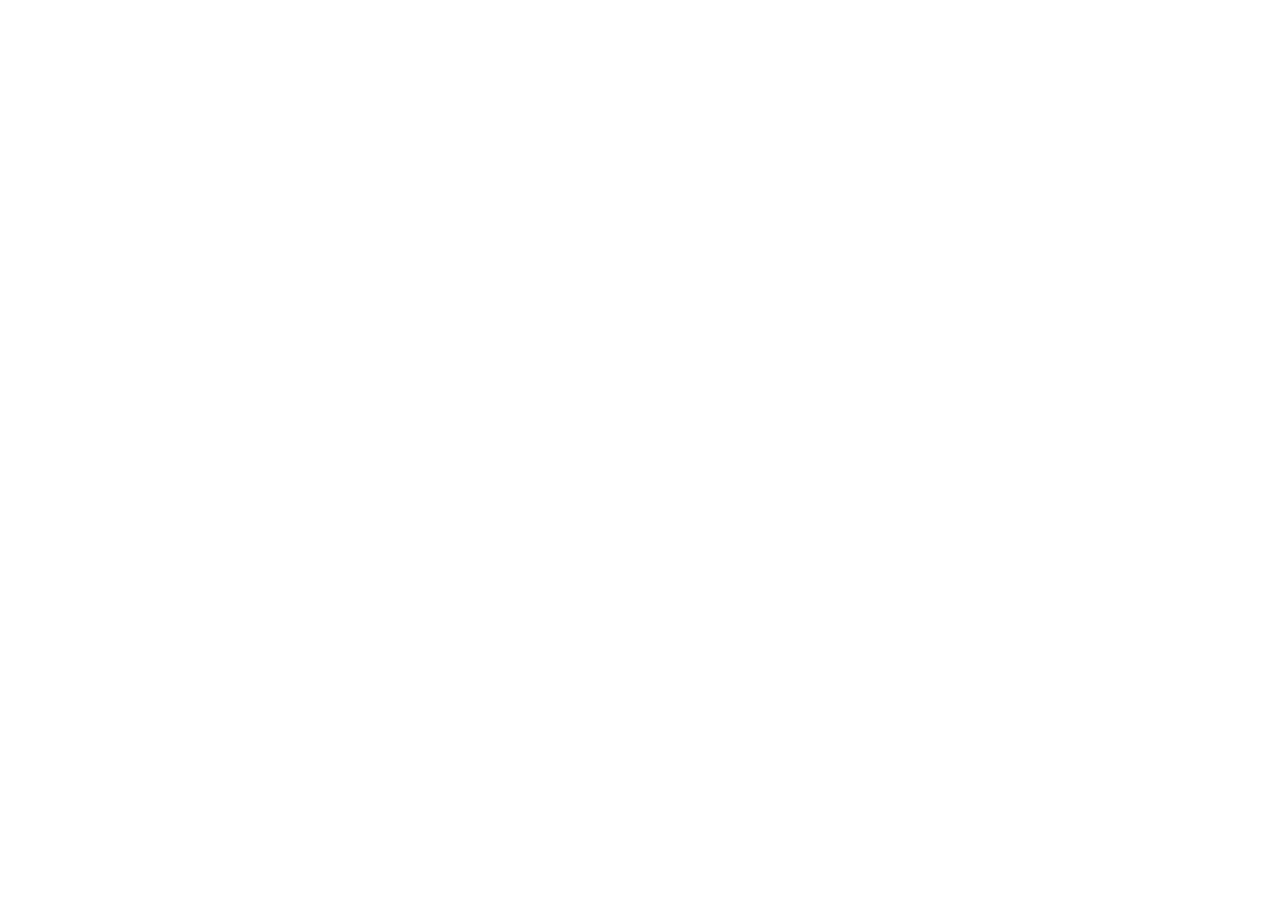
==== index.html @ d9b8ebf1 "Publica aplicativo PWA offline" ====
<!doctype html>
<html lang="pt-BR">
  <head>
    <meta charset="UTF-8" />
    <meta name="viewport" content="width=device-width,initial-scale=1,viewport-fit=cover" />
    <meta name="theme-color" content="#075ba8" />
    <meta name="description" content="Ordens de serviço offline CDR Tec, Solutec e ACF" />
    <meta name="apple-mobile-web-app-capable" content="yes" />
    <meta name="apple-mobile-web-app-status-bar-style" content="default" />
    <meta name="apple-mobile-web-app-title" content="OS Offline" />
    <meta name="mobile-web-app-capable" content="yes" />
    <meta name="format-detection" content="telephone=no" />
    <link rel="manifest" href="./manifest.webmanifest" />
    <link rel="icon" sizes="192x192" href="./icon-192.png" />
    <link rel="apple-touch-icon" sizes="180x180" href="./apple-touch-icon.png" />
    <title>CDR + Solutec + ACF — OS Offline</title>
    <script type="module" crossorigin src="./assets/index-DRpVqdhS.js"></script>
    <link rel="stylesheet" crossorigin href="./assets/index-DkbCDmpZ.css" />
    <link rel="stylesheet" href="./ios-install.css" />
  </head>
  <body>
    <div id="root"></div>
    <aside id="ios-install" class="ios-install" hidden aria-label="Instalação no iPhone">
      <button id="ios-install-close" class="ios-install-close" type="button" aria-label="Fechar">×</button>
      <img src="./apple-touch-icon.png" alt="" />
      <div><strong>Instale no iPhone</strong><p>Toque em <b>Compartilhar</b> <span aria-hidden="true">□↑</span> e depois em <b>Adicionar à Tela de Início</b>.</p></div>
    </aside>
    <script src="./ios-install.js"></script>
  </body>
</html>
---- ios-install.css ----
.ios-install{position:fixed;z-index:99999;left:max(14px,env(safe-area-inset-left));right:max(14px,env(safe-area-inset-right));bottom:max(16px,calc(env(safe-area-inset-bottom) + 10px));display:flex;gap:12px;align-items:center;padding:14px 42px 14px 14px;border:1px solid rgba(7,91,168,.16);border-radius:18px;background:rgba(255,255,255,.97);color:#17324d;box-shadow:0 12px 38px rgba(15,42,66,.22);font:14px/1.35 -apple-system,BlinkMacSystemFont,"Segoe UI",sans-serif;backdrop-filter:blur(14px)}
.ios-install[hidden]{display:none}.ios-install img{width:48px;height:48px;border-radius:12px;flex:none}.ios-install strong{display:block;color:#075ba8;font-size:15px;margin-bottom:3px}.ios-install p{margin:0}.ios-install-close{position:absolute;right:10px;top:8px;border:0;background:transparent;color:#64788b;font-size:26px;line-height:1;cursor:pointer}.ios-install span{font-size:17px;color:#075ba8;font-weight:700}
@media print{.ios-install{display:none!important}}
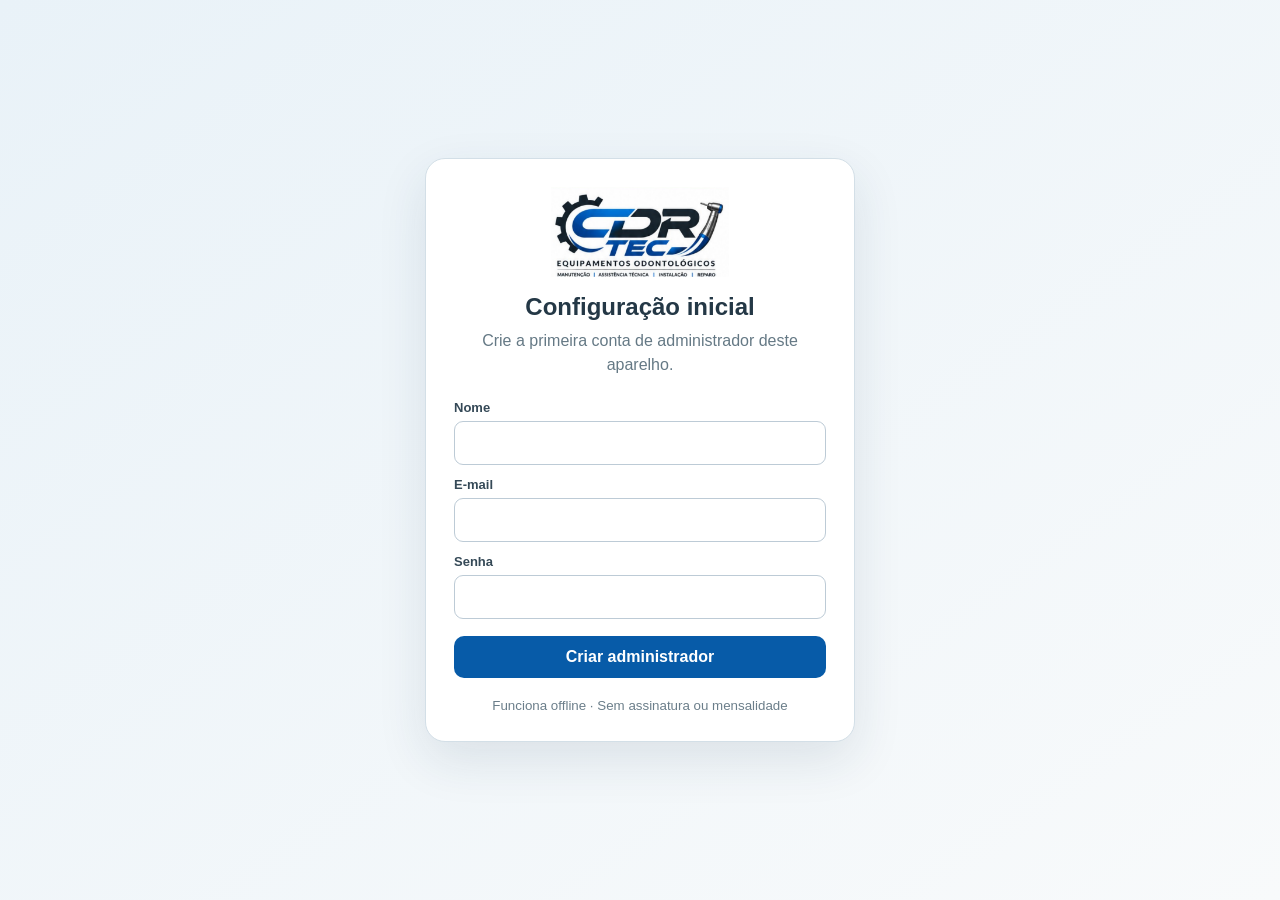
==== commit 1eb6c388: "Adiciona componentes do aplicativo" ====
--- a/index.html
+++ b/index.html
@@ -14,8 +14,8 @@
     <link rel="icon" sizes="192x192" href="./icon-192.png" />
     <link rel="apple-touch-icon" sizes="180x180" href="./apple-touch-icon.png" />
     <title>CDR + Solutec + ACF — OS Offline</title>
-    <script type="module" crossorigin src="./assets/index-DRpVqdhS.js"></script>
-    <link rel="stylesheet" crossorigin href="./assets/index-DkbCDmpZ.css" />
+    <script type="module" crossorigin src="./index-DRpVqdhS.js"></script>
+    <link rel="stylesheet" crossorigin href="./index-DkbCDmpZ.css" />
     <link rel="stylesheet" href="./ios-install.css" />
   </head>
   <body>
--- a/index-DkbCDmpZ.css
+++ b/index-DkbCDmpZ.css
@@ -0,0 +1 @@
+:root{--background:#fff;--foreground:#171717;--card:#fff;--card-foreground:#171717;--popover:#fff;--popover-foreground:#171717;--primary:#171717;--primary-foreground:#fafafa;--secondary:#f5f5f5;--secondary-foreground:#171717;--muted:#f5f5f5;--muted-foreground:#737373;--accent:#f5f5f5;--accent-foreground:#171717;--destructive:#e7000b;--border:#e5e5e5;--input:#e5e5e5;--ring:#a1a1a1;--chart-1:#f54900;--chart-2:#009689;--chart-3:#104e64;--chart-4:#ffb900;--chart-5:#fe9a00;--radius:.625rem;--sidebar:#fafafa;--sidebar-foreground:#171717;--sidebar-primary:#171717;--sidebar-primary-foreground:#fafafa;--sidebar-accent:#f5f5f5;--sidebar-accent-foreground:#171717;--sidebar-border:#e5e5e5;--sidebar-ring:#a1a1a1}@theme inline{--color-background: var(--background); --color-foreground: var(--foreground); --color-card: var(--card); --color-card-foreground: var(--card-foreground); --color-popover: var(--popover); --color-popover-foreground: var(--popover-foreground); --color-primary: var(--primary); --color-primary-foreground: var(--primary-foreground); --color-secondary: var(--secondary); --color-secondary-foreground: var(--secondary-foreground); --color-muted: var(--muted); --color-muted-foreground: var(--muted-foreground); --color-accent: var(--accent); --color-accent-foreground: var(--accent-foreground); --color-destructive: var(--destructive); --color-border: var(--border); --color-input: var(--input); --color-ring: var(--ring); --color-chart-1: var(--chart-1); --color-chart-2: var(--chart-2); --color-chart-3: var(--chart-3); --color-chart-4: var(--chart-4); --color-chart-5: var(--chart-5); --color-sidebar: var(--sidebar); --color-sidebar-foreground: var(--sidebar-foreground); --color-sidebar-primary: var(--sidebar-primary); --color-sidebar-primary-foreground: var(--sidebar-primary-foreground); --color-sidebar-accent: var(--sidebar-accent); --color-sidebar-accent-foreground: var(--sidebar-accent-foreground); --color-sidebar-border: var(--sidebar-border); --color-sidebar-ring: var(--sidebar-ring); --radius-sm: calc(var(--radius) - 4px); --radius-md: calc(var(--radius) - 2px); --radius-lg: var(--radius); --radius-xl: calc(var(--radius) + 4px); --font-sans: Arial, Helvetica, sans-serif; --font-mono: ui-monospace, SFMono-Regular, Menlo, Monaco, Consolas, "Liberation Mono", "Courier New", monospace;}body{color:#1d2933;background:#f2f5f8;margin:0;font-family:Arial,Helvetica,sans-serif}*{box-sizing:border-box}button,input,select,textarea{font:inherit}.app-header{z-index:20;background:#fff;border-bottom:1px solid #d9e2e9;align-items:center;gap:18px;height:78px;padding:8px max(18px,50vw - 530px);display:flex;position:sticky;top:0}.app-header img{object-fit:contain;object-position:left;width:190px;height:62px}.header-copy{flex-direction:column;gap:5px;display:flex}.header-copy strong{color:#263642;font-size:17px}.header-copy span{color:#0b65b8;align-items:center;gap:5px;font-size:13px;display:flex}.account{color:#5e7180;align-items:center;gap:12px;margin-left:auto;font-size:13px;display:flex}.account a{color:#354a59;background:#eef3f7;border-radius:10px;place-items:center;width:38px;height:38px;display:grid}.tabs{z-index:19;background:#f2f5f8;grid-template-columns:1fr 1fr;gap:8px;max-width:1060px;margin:auto;padding:10px 16px;display:grid;position:sticky;top:78px}.tabs button{color:#344b5c;cursor:pointer;background:#e6edf3;border:1px solid #cbd7e0;border-radius:11px;justify-content:center;align-items:center;gap:8px;padding:11px;font-weight:700;display:flex}.tabs button.active{color:#fff;background:#075ba8;border-color:#075ba8}.tabs b{background:#ffffff38;border-radius:999px;min-width:23px;padding:2px 6px;font-size:12px}.app-main{max-width:1060px;margin:auto;padding:10px 16px 110px}.form-heading,.history-head{justify-content:space-between;align-items:end;gap:20px;margin:16px 2px;display:flex}.form-heading small,.history-head small{letter-spacing:.1em;color:#0b65b8;font-size:12px;font-weight:800}.form-heading h1,.history-head h1{color:#273844;margin:3px 0 0;font-size:28px}.history-head p{color:#667b89;margin:5px 0 0}.saved-chip{color:#13714d;background:#e4f5ed;border-radius:999px;align-items:center;gap:6px;padding:7px 10px;font-size:13px;font-weight:700;display:flex}.card{background:#fff;border:1px solid #d9e2e9;border-radius:15px;margin-bottom:13px;padding:18px;box-shadow:0 3px 13px #1630420b}.card>h2{color:#075ba8;letter-spacing:.045em;text-transform:uppercase;margin:0 0 15px;font-size:14px}.grid{grid-template-columns:1fr 1fr;gap:13px;display:grid}.wide{grid-column:1/-1}label{color:#354957;margin-bottom:12px;font-size:13px;font-weight:700;display:block}input,select,textarea{color:#18252e;background:#fff;border:1px solid #bdcbd6;border-radius:9px;outline:none;width:100%;margin-top:6px;padding:12px;font-size:16px}input:focus,select:focus,textarea:focus{border-color:#0b65b8;box-shadow:0 0 0 3px #0b65b81f}textarea{resize:vertical;min-height:116px}.short{min-height:78px}.choices{flex-wrap:wrap;gap:9px;display:flex}.choices label{background:#fff;border:1px solid #c7d3dc;border-radius:9px;align-items:center;gap:7px;margin:0;padding:10px 13px;display:flex}.choices input{width:auto;margin:0}.signature{background:#fff;border:1px dashed #99aab7;border-radius:10px;overflow:hidden}.signature canvas{touch-action:none;width:100%;height:150px;display:block}.declaration{color:#536977;font-size:14px;line-height:1.5}.button{cursor:pointer;border:0;border-radius:10px;justify-content:center;align-items:center;gap:8px;padding:12px 15px;font-weight:700;display:inline-flex}.button:disabled{opacity:.6}.primary{color:#fff;background:#075ba8}.secondary{color:#294150;background:#e7eef4}.danger{color:#a82929;background:#fff0f0;border:1px solid #efc8c8}.ghost{color:#344b59;background:#edf2f6}.full-button{width:100%;margin-top:6px;padding:9px}.actions{-webkit-backdrop-filter:blur(8px);backdrop-filter:blur(8px);background:#f2f5f8f2;grid-template-columns:1.25fr 1fr .7fr;gap:9px;padding:12px 0 17px;display:grid;position:sticky;bottom:0}.toast{z-index:60;color:#fff;background:#203746;border-radius:10px;max-width:calc(100vw - 30px);padding:11px 16px;font-size:14px;position:fixed;top:92px;left:50%;transform:translate(-50%);box-shadow:0 12px 30px #0000002e}.search{background:#fff;border:1px solid #cad6df;border-radius:12px;align-items:center;gap:10px;margin-bottom:14px;padding:0 14px;display:flex}.search input{border:0;margin:0;padding-left:0;box-shadow:none!important}.location{background:#fff;border:1px solid #d9e2e9;border-radius:14px;margin-bottom:12px;overflow:hidden}.location>h2{color:#075ba8;background:#eaf1f6;justify-content:space-between;gap:12px;margin:0;padding:14px 16px;font-size:16px;display:flex}.location>h2 span{color:#617481;font-size:12px;font-weight:600}.order-row{border-top:1px solid #e3e9ee;grid-template-columns:1fr auto;align-items:center;gap:14px;padding:14px 16px;display:grid}.order-row strong{color:#273b49;font-size:15px}.order-row strong i{color:#5b6f7d;background:#eef3f6;border-radius:999px;margin-left:7px;padding:4px 7px;font-size:11px;font-style:normal;display:inline-block}.order-row p{color:#687b88;margin:5px 0 0;font-size:13px}.order-row>div:last-child{gap:7px;display:flex}.icon-danger{color:#a82b2b;cursor:pointer;background:#fff1f1;border:1px solid #edcccc;border-radius:10px;place-items:center;width:42px;display:grid}.empty{text-align:center;color:#607582;background:#fff;border:1px dashed #b7c7d2;border-radius:14px;padding:42px 20px}.print-sheet{display:none}@media (max-width:650px){.app-header{gap:9px;height:72px;padding:7px 14px}.app-header img{width:145px;height:55px}.header-copy strong{font-size:14px}.header-copy span,.account>span{display:none}.tabs{top:72px}.grid{grid-template-columns:1fr}.wide{grid-column:auto}.actions{grid-template-columns:1fr 1fr}.actions .danger{grid-column:1/-1}.form-heading h1,.history-head h1{font-size:23px}.order-row{grid-template-columns:1fr}.order-row>div:last-child .secondary{flex:1}.history-head{align-items:center}.history-head .button{padding:10px}.app-main{padding-inline-start:12px;padding-inline-end:12px}.card{padding:15px}}@page{size:A4 portrait;margin:0}@media print{body>:not(.print-sheet){display:none!important}.print-sheet{color:#111;background:#fff;width:210mm;height:297mm;font-family:Arial,sans-serif;display:block;position:relative;overflow:hidden}.print-sheet>header{justify-content:space-between;height:39mm;padding:10mm 16mm 4mm;display:flex}.print-sheet>header img{object-fit:contain;object-position:left;width:70mm}.print-sheet>header div{background:linear-gradient(158deg,#075ba8 0 47%,#293945 48%);width:62mm;height:19mm}.print-body{padding:0 17mm 25mm;font-size:8.2pt}.print-body h1{text-align:center;margin:0 0 4mm;font-size:14pt}.print-top{grid-template-columns:1fr 1fr 1fr;gap:4mm;display:grid}.print-top p,.line{border-bottom:.3mm solid #444;min-height:5mm;margin:0 0 2mm}.print-grid{border:.3mm solid #666;grid-template-columns:1fr 1fr;display:grid}.print-grid p{border-bottom:.2mm solid #aaa;border-right:.2mm solid #aaa;min-height:8mm;margin:0;padding:1.5mm}.print-grid p:nth-child(2n){border-right:0}.print-grid p:nth-last-child(-n+2){border-bottom:0}.print-body h2{text-align:center;background:#e9edf0;border:.3mm solid #666;margin:2mm 0 0;padding:1mm;font-size:8.2pt}.print-desc{white-space:pre-wrap;border:.3mm solid #666;border-top:0;height:28mm;padding:2mm;overflow:hidden}.print-box{white-space:pre-wrap;border:.3mm solid #666;border-top:0;min-height:6mm;margin:0;padding:1.2mm 1.7mm}.print-question{text-align:center;border:.3mm solid #666;border-top:0;padding:1.6mm}.print-declaration{margin:2mm 0;font-size:7.6pt;line-height:1.3}.print-signatures{text-align:center;grid-template-columns:1fr 1fr;gap:13mm;margin-top:1mm;display:grid}.print-signatures>div{flex-direction:column;justify-content:flex-end;align-items:center;height:24mm;display:flex}.print-signatures img{object-fit:contain;max-width:52mm;max-height:12mm}.print-signatures hr{border:0;border-top:.3mm solid #333;width:100%;margin:1mm 0}.print-signatures small{margin-top:.6mm;font-size:7pt}.city{text-align:center;margin:2mm;font-weight:700}.print-sheet footer{color:#fff;background:#293945;justify-content:space-between;height:22mm;padding:8mm 14mm 0;font-size:7.5pt;display:flex;position:absolute;bottom:0;left:0;right:0}}.tabs{grid-template-columns:repeat(3,1fr)}.form-fields{border:0;min-width:0;margin:0;padding:0}.form-fields:disabled .signature{pointer-events:none;background:#f2f4f6}@media (max-width:650px){.tabs button{padding:10px 5px;font-size:12px}.tabs button svg{display:none}}.brand-solutec img{width:215px}.brand-xandinho img{width:155px}.company-options{grid-template-columns:repeat(3,1fr);gap:10px;display:grid}.company-options label{cursor:pointer;background:#f8fafb;border:1px solid #c9d5de;border-radius:11px;flex-direction:column;justify-content:center;align-items:center;gap:7px;min-height:96px;margin:0;padding:10px;display:flex}.company-options label.selected{background:#eef6fc;border:2px solid #075ba8;box-shadow:0 0 0 3px #075ba814}.company-options input{opacity:0;pointer-events:none;position:absolute}.company-options img{object-fit:contain;width:100%;height:50px}.company-options span{color:#354957;font-size:13px}.history-filters{grid-template-columns:1fr 210px;align-items:stretch;gap:10px;margin-bottom:14px;display:grid}.history-filters .search,.history-filters>select{margin:0}.company-badge{color:#075ba8;background:#e7f0f8;border-radius:999px;margin-left:7px;padding:4px 7px;font-size:11px;font-style:normal;display:inline-block}.badge-xandinho{color:#8a5900;background:#fff0cf}.badge-solutec{color:#064f94;background:#e7f0f8}.print-brand{display:none}@media (max-width:650px){.company-options{grid-template-columns:1fr}.company-options label{flex-direction:row;justify-content:flex-start;min-height:72px}.company-options img{width:110px}.history-filters{grid-template-columns:1fr}.brand-solutec img{width:155px}.brand-xandinho img{width:120px}}@media print{body>:not(.print-brand){display:none!important}body>.print-brand{width:210mm;height:297mm;position:relative;overflow:hidden;display:block!important}.print-brand>.print-sheet{background:0 0!important;display:block!important;position:absolute!important;top:0!important;bottom:0!important;left:0!important;right:0!important}.letterhead-bg{object-fit:fill;z-index:0;width:210mm;height:297mm;position:absolute;top:0;bottom:0;left:0;right:0;display:block!important}.print-brand .print-sheet>header,.print-brand .print-body,.print-brand .print-sheet>footer{z-index:1;position:relative}.print-solutec .print-sheet>header,.print-xandinho .print-sheet>header,.print-solutec .print-sheet>footer,.print-xandinho .print-sheet>footer{display:none!important}.print-solutec .print-body,.print-xandinho .print-body{background:#ffffffc2;padding:0;position:absolute;left:17mm;right:17mm}.print-solutec .print-body{top:46mm;bottom:25mm}.print-xandinho .print-body{top:53mm;bottom:27mm}.print-solutec .print-body h1,.print-xandinho .print-body h1{margin-bottom:3mm;font-size:13pt}.print-solutec .print-desc,.print-xandinho .print-desc{height:25mm}.print-xandinho .print-body{font-size:7.8pt}}.account>button{color:#354a59;cursor:pointer;background:#eef3f7;border:0;border-radius:10px;place-items:center;width:38px;height:38px;display:grid}.install-app-button{z-index:70;color:#fff;cursor:pointer;white-space:nowrap;background:#075ba8;border:0;border-radius:999px;align-items:center;gap:8px;padding:13px 20px;font-weight:800;display:flex;position:fixed;bottom:16px;left:50%;transform:translate(-50%);box-shadow:0 10px 28px #075ba866}.backup-panel{justify-content:flex-end;gap:9px;max-width:1060px;margin:12px auto 0;display:flex}.import-button{cursor:pointer;margin:0}.import-button input{display:none}.accounts-fab{z-index:35;color:#fff;cursor:pointer;background:#243b4a;border:0;border-radius:999px;align-items:center;gap:7px;padding:12px 17px;font-weight:700;display:flex;position:fixed;bottom:16px;right:16px;box-shadow:0 8px 24px #1a334855}.auth-screen{background:linear-gradient(145deg,#e9f2f8,#f8fafb);place-items:center;min-height:100vh;padding:22px;display:grid}.auth-card{background:#fff;border:1px solid #d3dfe7;border-radius:20px;width:min(430px,100%);padding:28px;box-shadow:0 18px 50px #1c3b521c}.auth-card>img{object-fit:contain;width:210px;height:90px;margin:0 auto 16px;display:block}.auth-card h1{text-align:center;color:#243846;margin:0}.auth-card>p{text-align:center;color:#657985;margin:8px 0 24px;line-height:1.45}.auth-card form .button{width:100%;margin-top:5px}.auth-card>small{text-align:center;color:#6b7e8a;margin-top:20px;display:block}.auth-error{color:#9a2929;background:#fff0f0;border-radius:8px;padding:10px;font-size:13px}.modal-backdrop{z-index:80;background:#142837aa;place-items:center;padding:15px;display:grid;position:fixed;top:0;bottom:0;left:0;right:0}.accounts-modal{background:#fff;border-radius:18px;width:min(650px,100%);max-height:92vh;padding:20px;overflow:auto;box-shadow:0 22px 60px #0005}.accounts-modal>header{justify-content:space-between;gap:15px;display:flex}.accounts-modal h2{color:#243846;margin:0}.accounts-modal header p{color:#657985;margin:5px 0 15px}.accounts-modal header>button{cursor:pointer;background:#edf2f5;border:0;border-radius:10px;width:39px;height:39px}.account-list>div{border-top:1px solid #e2e8ec;justify-content:space-between;align-items:center;gap:12px;padding:12px;display:flex}.account-list span{flex-direction:column;display:flex}.account-list small{color:#677c89;margin-top:3px}.new-account{background:#f1f5f8;border-radius:13px;grid-template-columns:1fr 1fr;gap:8px 13px;margin-top:14px;padding:16px;display:grid}.new-account h3{align-items:center;gap:7px;margin:0 0 13px;display:flex}.new-account h3,.new-account .auth-error,.new-account .button{grid-column:1/-1}.new-account label{margin:0}@media (max-width:650px){.backup-panel{flex-direction:column}.backup-panel .button{width:100%}.accounts-fab{bottom:12px}.new-account{grid-template-columns:1fr}.new-account h3,.new-account .auth-error,.new-account .button{grid-column:auto}}@media print{body>#root{display:block!important}body>#root>:not(.print-brand){display:none!important}body>#root>.print-brand{width:210mm!important;height:297mm!important;display:block!important;position:relative!important;overflow:hidden!important}}.account>span{flex-direction:column;align-items:flex-end;gap:2px;display:flex}.account small{color:#0b65b8;font-size:11px;font-weight:700}@media print{html,body,.print-brand,.print-sheet,.letterhead-bg{-webkit-print-color-adjust:exact!important;-moz-print-color-adjust:exact!important;print-color-adjust:exact!important}.print-cdr .print-sheet>header,.print-cdr .print-sheet>footer{display:none!important}.print-cdr .print-body,.print-solutec .print-body,.print-xandinho .print-body{color:#111!important;background:0 0!important;padding:0!important;position:absolute!important;left:17mm!important;right:17mm!important;overflow:hidden!important}.print-cdr .print-body{font-size:7.5pt!important;top:62mm!important;bottom:46mm!important}.print-cdr .print-body:before{content:"";clip-path:polygon(0 0,98% 0,100% 50%,98% 100%,0 100%);background:linear-gradient(90deg,#0871c9 0 82%,#dbe8f2 82% 87%,#22313d 87% 100%);border:0;width:100%;height:.75mm;margin:0 0 3.4mm;display:block}.print-cdr .print-body h1{margin-bottom:3mm!important}.print-cdr .print-desc{height:20mm!important}.print-cdr .print-signatures>div{height:18mm!important}.print-solutec .print-body{top:45mm!important;bottom:27mm!important}.print-xandinho .print-body{top:53mm!important;bottom:28mm!important}.print-brand .print-sheet{width:210mm!important;height:297mm!important;overflow:hidden!important}.print-brand .letterhead-bg{object-fit:fill!important;width:210mm!important;height:297mm!important}.print-brand .print-body h2,.print-brand .print-desc,.print-brand .print-box,.print-brand .print-question,.print-brand .print-grid,.print-brand .print-grid p{background-color:#0000!important}}
